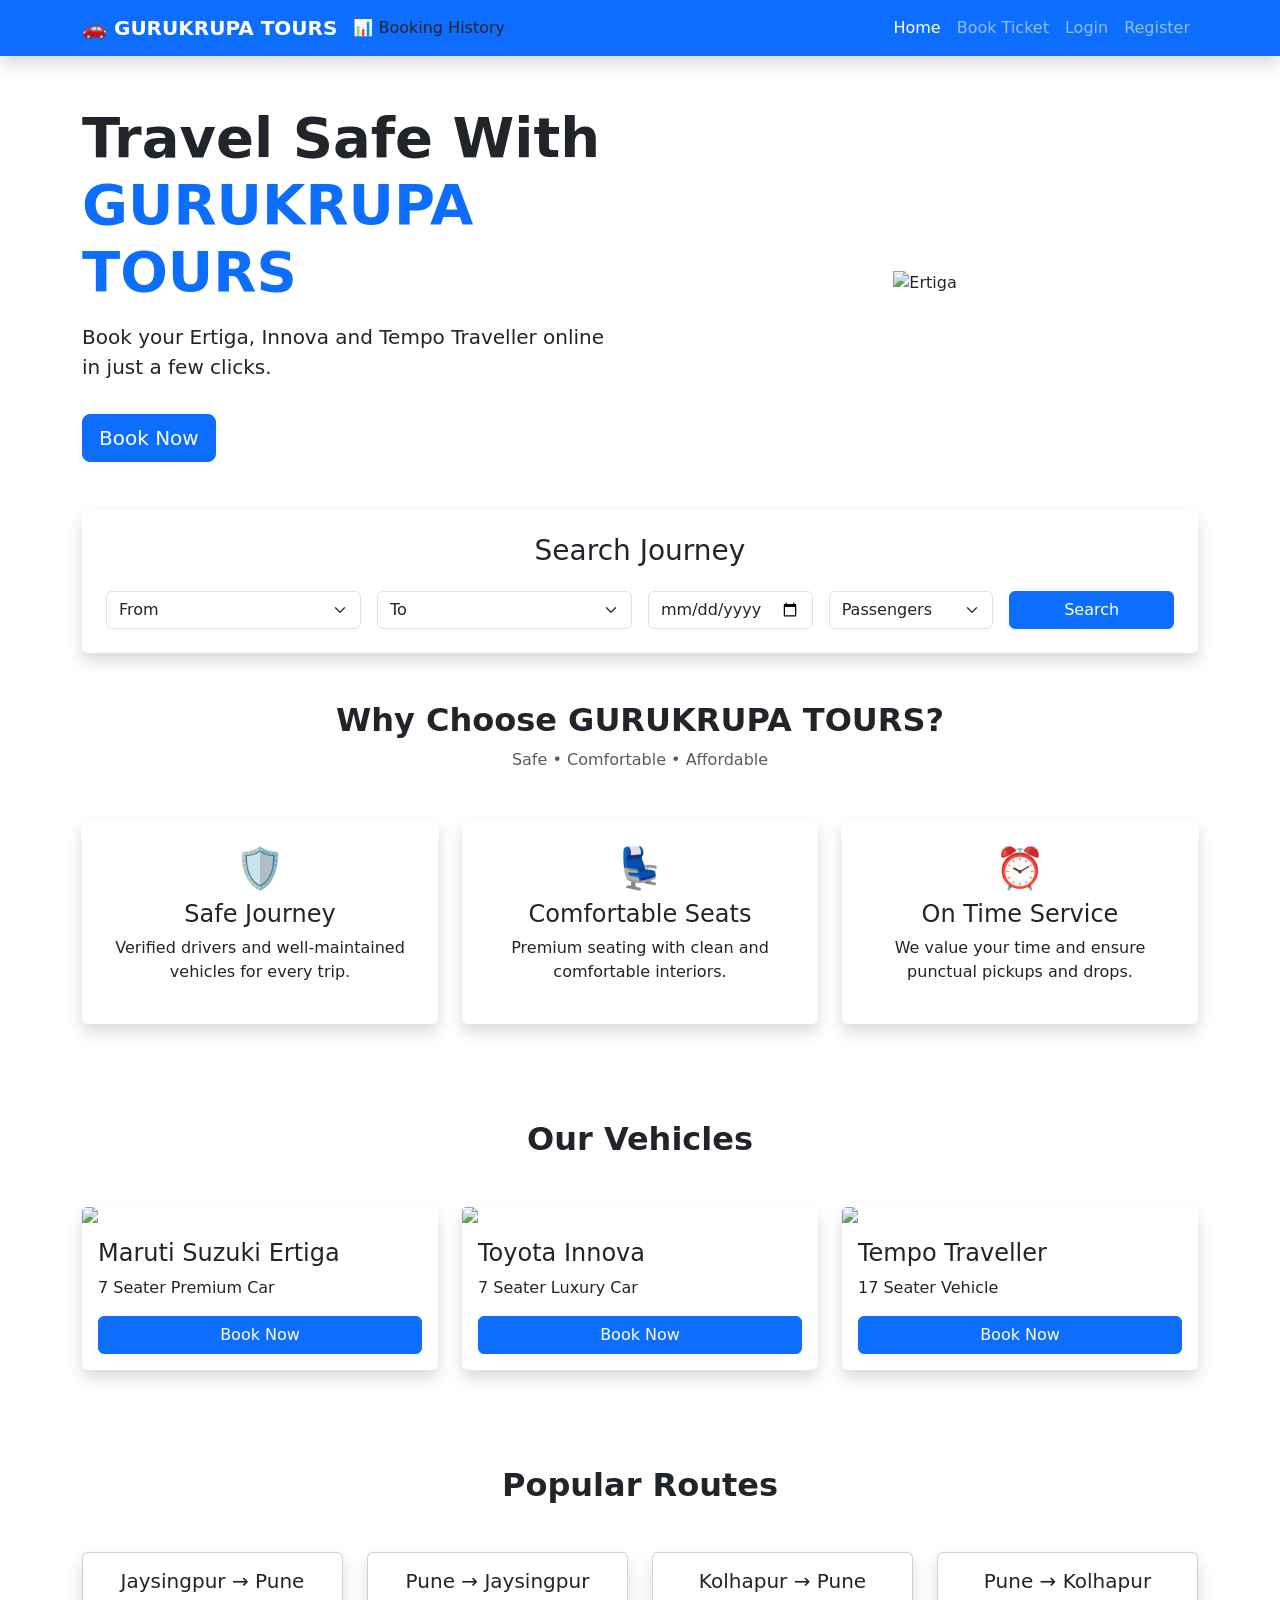
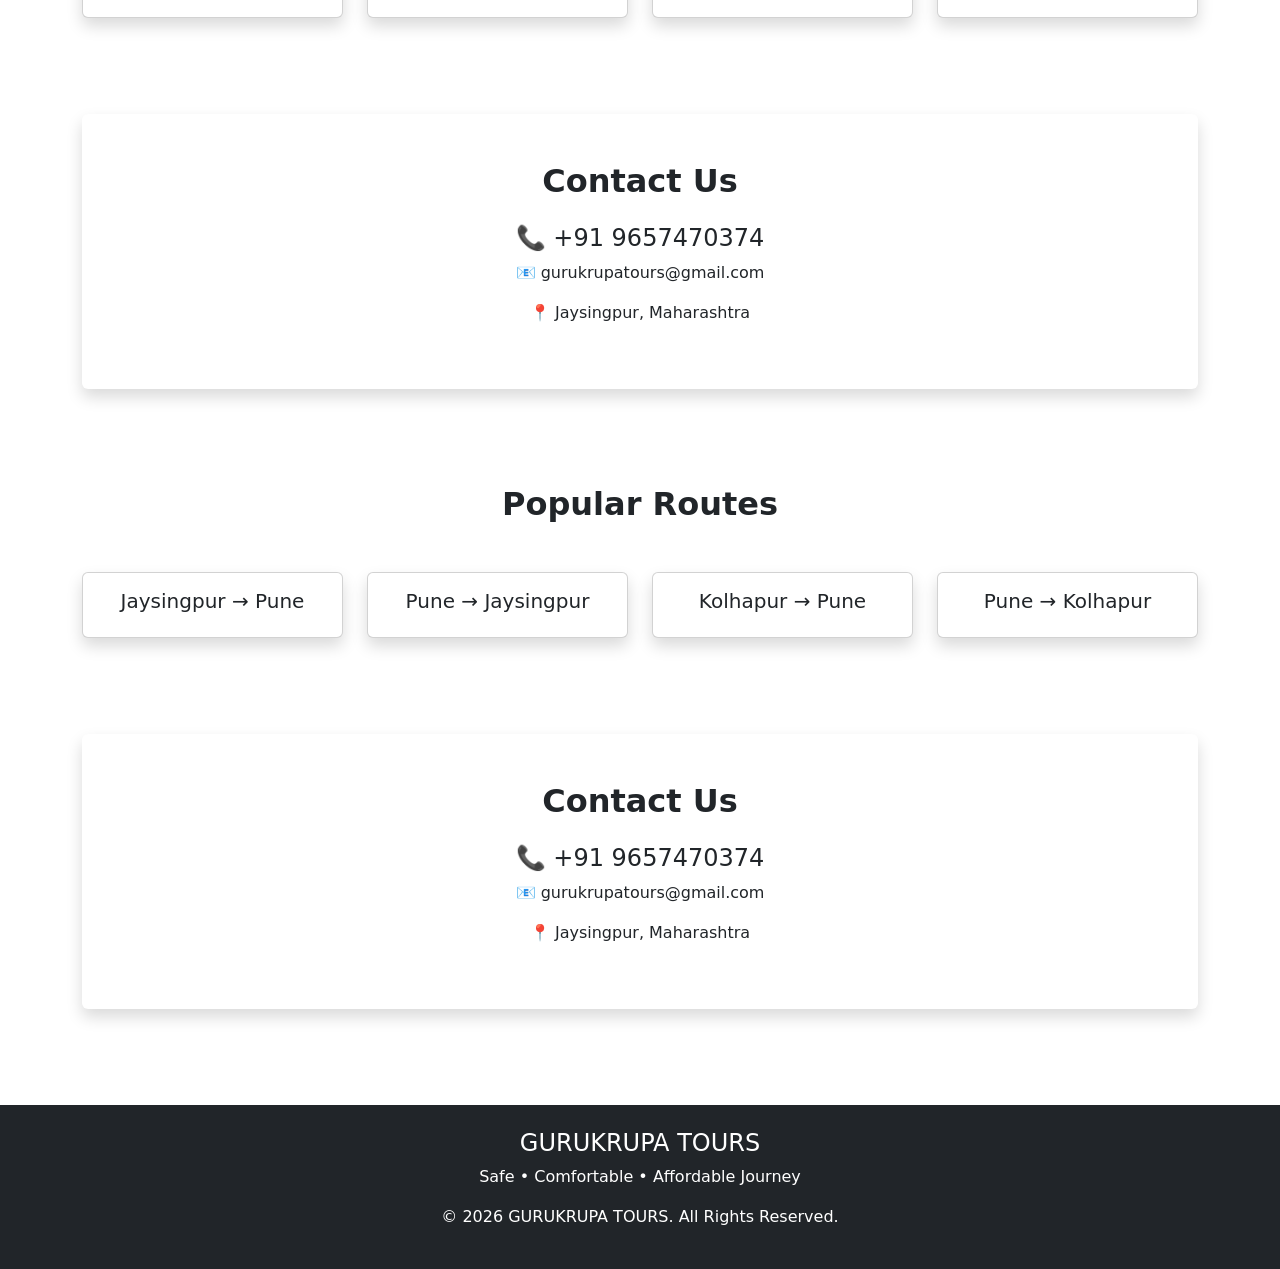
==== index.html @ e3d0269d "Add files via upload" ====
<!DOCTYPE html>
<html lang="en">

<head>
  <meta charset="UTF-8">
  <meta name="viewport" content="width=device-width, initial-scale=1.0">

  <title>GURUKRUPA TOURS</title>

  <link rel="stylesheet"
    href="https://cdn.jsdelivr.net/npm/bootstrap@5.3.3/dist/css/bootstrap.min.css">

  <link rel="stylesheet" href="css/style.css">

  <link rel="stylesheet"
    href="https://cdnjs.cloudflare.com/ajax/libs/font-awesome/6.6.0/css/all.min.css">
</head>
<!-- ======= Navbar ======= -->
<nav class="navbar navbar-expand-lg navbar-dark bg-primary shadow sticky-top">
  <div class="container">
    <a class="navbar-brand fw-bold" href="#">
      🚗 GURUKRUPA TOURS
    </a>
    <a href="history.html" class="nav-link">
📊 Booking History
</a>

    <button class="navbar-toggler" type="button" data-bs-toggle="collapse"
      data-bs-target="#navbarNav">
      <span class="navbar-toggler-icon"></span>
    </button>

    <div class="collapse navbar-collapse" id="navbarNav">

      <ul class="navbar-nav ms-auto">

        <li class="nav-item">
          <a class="nav-link active" href="#">Home</a>
        </li>

        <li class="nav-item">
          <a class="nav-link" href="booking.html">Book Ticket</a>
        </li>

        <li class="nav-item">
          <a class="nav-link" href="login.html">Login</a>
        </li>

        <li class="nav-item">
          <a class="nav-link" href="register.html">Register</a>
        </li>

      </ul>

    </div>
  </div>
</nav>

<!-- ===== Hero Section ===== -->

<section class="container mt-5">

<div class="row align-items-center">

<div class="col-lg-6">

<h1 class="display-4 fw-bold">
Travel Safe With
<span class="text-primary">GURUKRUPA TOURS</span>
</h1>

<p class="lead mt-3">
Book your Ertiga, Innova and Tempo Traveller online in just a few clicks.
</p>

<a href="booking.html" class="btn btn-primary btn-lg mt-3">
Book Now
</a>

</div>

<div class="col-lg-6 text-center">

<img src="images/ertiga-top.png"
class="img-fluid"
alt="Ertiga">

</div>

</div>

</section>

<!-- ===== Search Journey ===== -->

<section class="container mt-5">

<div class="card shadow border-0 p-4">

<h3 class="mb-4 text-center">
Search Journey
</h3>

<div class="row g-3">

<div class="col-md-3">

<select class="form-select">

<option>From</option>

<option>Jaysingpur</option>

<option>Kolhapur</option>

<option>Sangli</option>

</select>

</div>

<div class="col-md-3">

<select class="form-select">

<option>To</option>

<option>Pune</option>

<option>Mumbai</option>

<option>Satara</option>

</select>

</div>

<div class="col-md-2">

<input
type="date"
class="form-control">

</div>

<div class="col-md-2">

<select class="form-select">

<option>Passengers</option>

<option>1</option>

<option>2</option>

<option>3</option>

<option>4</option>

<option>5</option>

<option>6</option>

</select>

</div>

<div class="col-md-2">

<button class="btn btn-primary w-100">
Search
</button>

</div>

</div>

</div>

</section>

<!-- ================= WHY CHOOSE US ================= -->

<section class="container py-5">

    <div class="text-center mb-5">
        <h2 class="fw-bold">Why Choose GURUKRUPA TOURS?</h2>
        <p class="text-muted">Safe • Comfortable • Affordable</p>
    </div>

    <div class="row g-4">

        <div class="col-md-4">
            <div class="card h-100 shadow border-0 text-center p-4">
                <h1>🛡️</h1>
                <h4>Safe Journey</h4>
                <p>Verified drivers and well-maintained vehicles for every trip.</p>
            </div>
        </div>

        <div class="col-md-4">
            <div class="card h-100 shadow border-0 text-center p-4">
                <h1>💺</h1>
                <h4>Comfortable Seats</h4>
                <p>Premium seating with clean and comfortable interiors.</p>
            </div>
        </div>

        <div class="col-md-4">
            <div class="card h-100 shadow border-0 text-center p-4">
                <h1>⏰</h1>
                <h4>On Time Service</h4>
                <p>We value your time and ensure punctual pickups and drops.</p>
            </div>
        </div>

    </div>

</section>

<!-- ================= OUR VEHICLES ================= -->

<section class="container py-5">

    <div class="text-center mb-5">
        <h2 class="fw-bold">Our Vehicles</h2>
    </div>

    <div class="row g-4">

        <div class="col-md-4">

            <div class="card shadow border-0">

                <img src="images/ertiga.jpg" class="card-img-top">

                <div class="card-body">

                    <h4>Maruti Suzuki Ertiga</h4>

                    <p>7 Seater Premium Car</p>

                    <a href="booking.html" class="btn btn-primary w-100">
                        Book Now
                    </a>

                </div>

            </div>

        </div>

        <div class="col-md-4">

            <div class="card shadow border-0">

                <img src="images/innova.jpg" class="card-img-top">

                <div class="card-body">

                    <h4>Toyota Innova</h4>

                    <p>7 Seater Luxury Car</p>

                    <a href="booking.html" class="btn btn-primary w-100">
                        Book Now
                    </a>

                </div>

            </div>

        </div>

        <div class="col-md-4">

            <div class="card shadow border-0">

                <img src="images/traveller.jpg" class="card-img-top">

                <div class="card-body">

                    <h4>Tempo Traveller</h4>

                    <p>17 Seater Vehicle</p>

                    <a href="booking.html" class="btn btn-primary w-100">
                        Book Now
                    </a>

                </div>

            </div>

        </div>

    </div>

</section>
<!-- ================= POPULAR ROUTES ================= -->

<section class="container py-5">

    <div class="text-center mb-5">
        <h2 class="fw-bold">Popular Routes</h2>
    </div>

    <div class="row g-4">

        <div class="col-md-3">
            <div class="card shadow text-center p-3">
                <h5>Jaysingpur → Pune</h5>
            </div>
        </div>

        <div class="col-md-3">
            <div class="card shadow text-center p-3">
                <h5>Pune → Jaysingpur</h5>
            </div>
        </div>

        <div class="col-md-3">
            <div class="card shadow text-center p-3">
                <h5>Kolhapur → Pune</h5>
            </div>
        </div>

        <div class="col-md-3">
            <div class="card shadow text-center p-3">
                <h5>Pune → Kolhapur</h5>
            </div>
        </div>

    </div>

</section>

<!-- ================= CONTACT ================= -->

<section class="container py-5">

    <div class="card shadow border-0 p-5 text-center">

        <h2 class="fw-bold">Contact Us</h2>

        <h4 class="mt-3">📞 +91 9657470374</h4>

        <p>📧 gurukrupatours@gmail.com</p>

        <p>📍 Jaysingpur, Maharashtra</p>

    </div>

</section>

<body>
  <!-- ================= POPULAR ROUTES ================= -->

<section class="container py-5">

    <div class="text-center mb-5">
        <h2 class="fw-bold">Popular Routes</h2>
    </div>

    <div class="row g-4">

        <div class="col-md-3">
            <div class="card shadow text-center p-3">
                <h5>Jaysingpur → Pune</h5>
            </div>
        </div>

        <div class="col-md-3">
            <div class="card shadow text-center p-3">
                <h5>Pune → Jaysingpur</h5>
            </div>
        </div>

        <div class="col-md-3">
            <div class="card shadow text-center p-3">
                <h5>Kolhapur → Pune</h5>
            </div>
        </div>

        <div class="col-md-3">
            <div class="card shadow text-center p-3">
                <h5>Pune → Kolhapur</h5>
            </div>
        </div>

    </div>

</section>

<!-- ================= CONTACT ================= -->

<section class="container py-5">

    <div class="card shadow border-0 p-5 text-center">

        <h2 class="fw-bold">Contact Us</h2>

        <h4 class="mt-3">📞 +91 9657470374</h4>

        <p>📧 gurukrupatours@gmail.com</p>

        <p>📍 Jaysingpur, Maharashtra</p>

    </div>

</section>

<!-- ================= FOOTER ================= -->

<footer class="bg-dark text-white mt-5">

<div class="container py-4 text-center">

<h4>GURUKRUPA TOURS</h4>

<p>Safe • Comfortable • Affordable Journey</p>

<p>© 2026 GURUKRUPA TOURS. All Rights Reserved.</p>

</div>

</footer>

<script src="https://cdn.jsdelivr.net/npm/bootstrap@5.3.3/dist/js/bootstrap.bundle.min.js"></script>

</body>
</html>
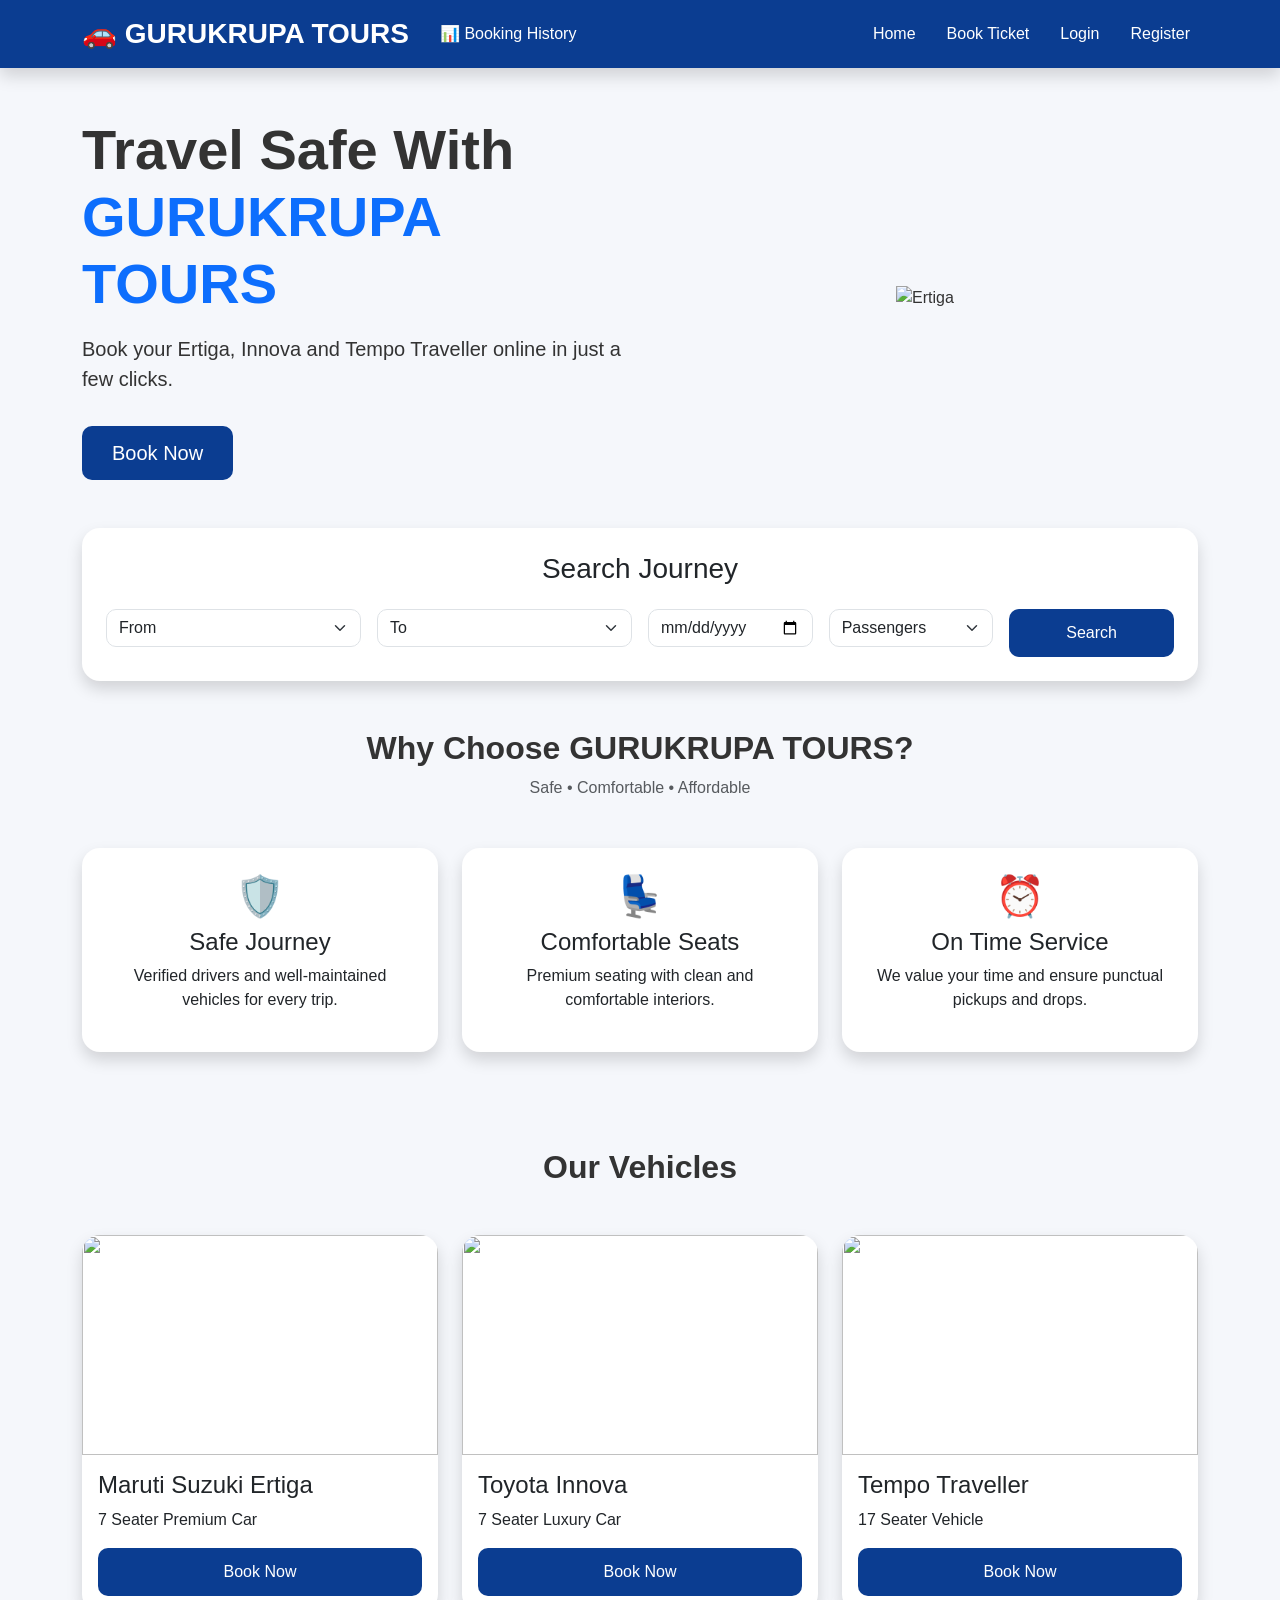
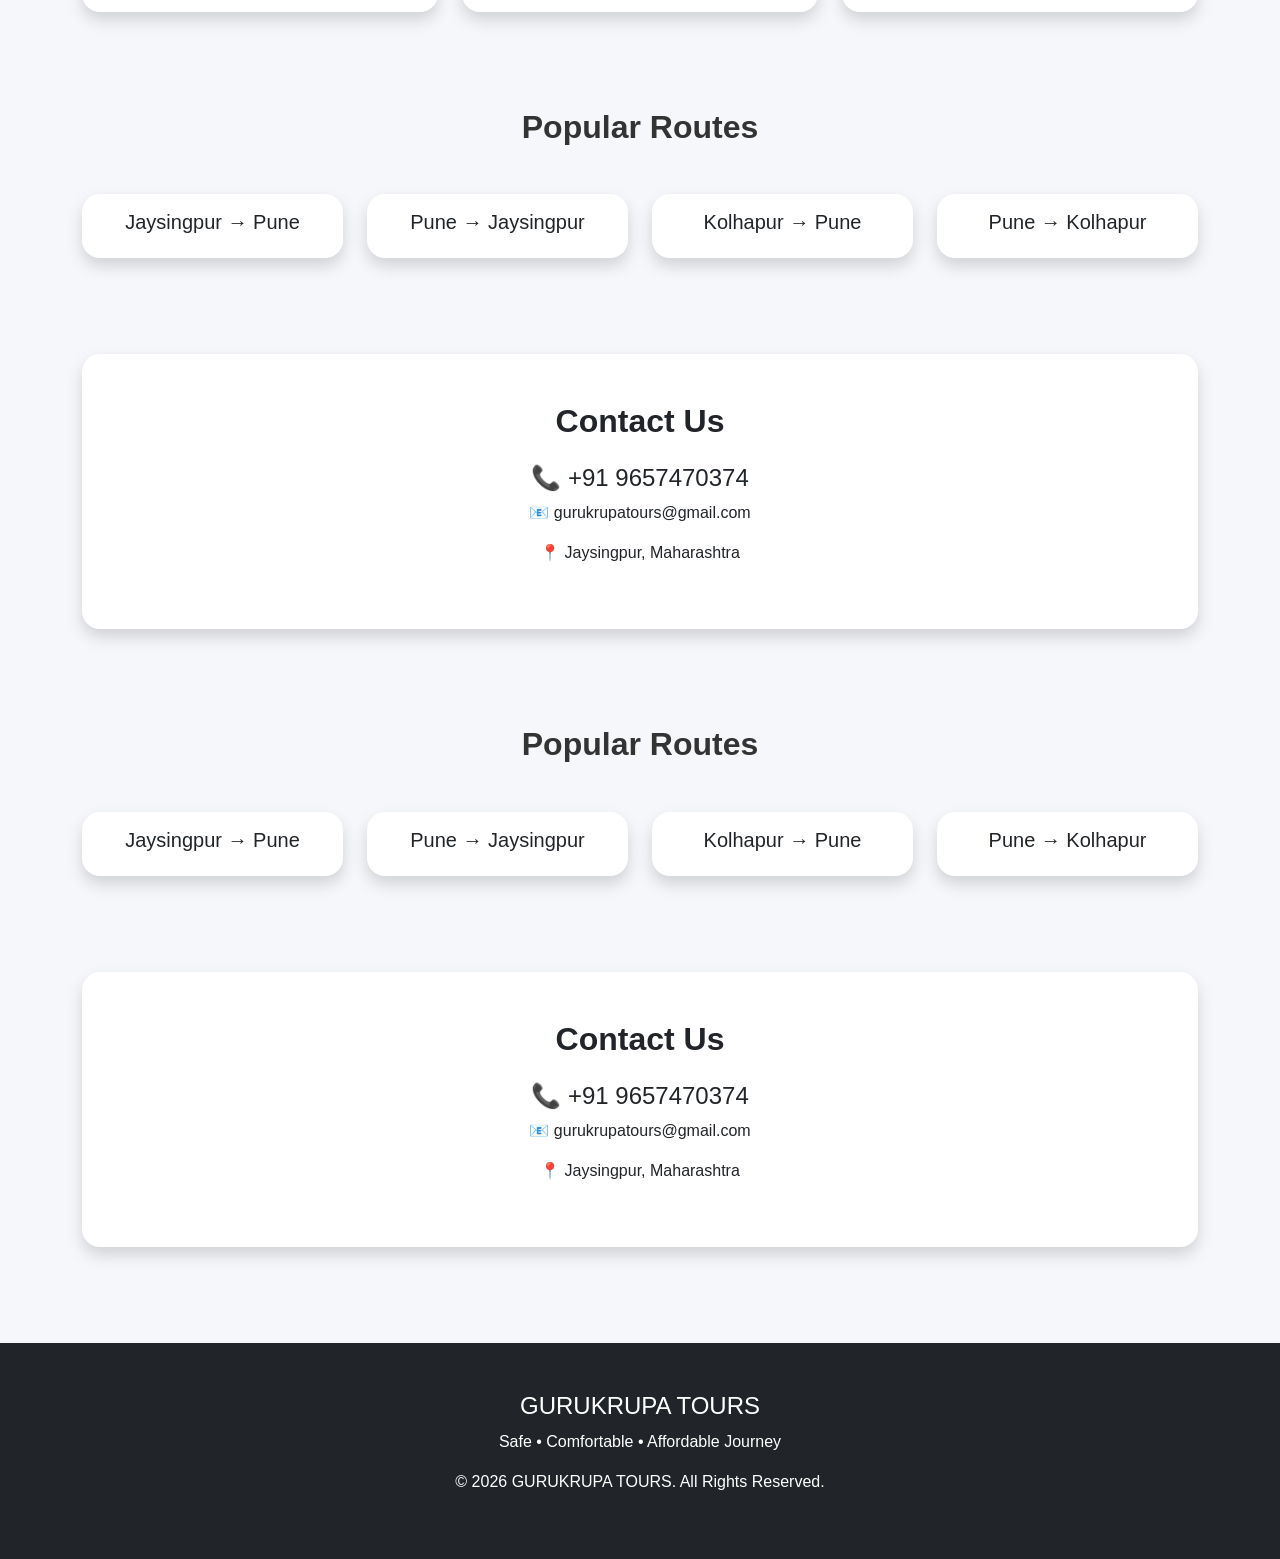
==== commit 187a93e3: "Fix stylesheet link to use relative path" ====
--- a/index.html
+++ b/index.html
@@ -10,7 +10,7 @@
   <link rel="stylesheet"
     href="https://cdn.jsdelivr.net/npm/bootstrap@5.3.3/dist/css/bootstrap.min.css">
 
-  <link rel="stylesheet" href="css/style.css">
+  <link rel="stylesheet" href="style.css">
 
   <link rel="stylesheet"
     href="https://cdnjs.cloudflare.com/ajax/libs/font-awesome/6.6.0/css/all.min.css">
@@ -429,4 +429,4 @@
 <script src="https://cdn.jsdelivr.net/npm/bootstrap@5.3.3/dist/js/bootstrap.bundle.min.js"></script>
 
 </body>
-</html>+</html>
--- a/style.css
+++ b/style.css
@@ -0,0 +1,251 @@
+/* ==========================
+   GURUKRUPA TOURS v2
+========================== */
+
+*{
+    margin:0;
+    padding:0;
+    box-sizing:border-box;
+    font-family:'Poppins',sans-serif;
+}
+
+html{
+    scroll-behavior:smooth;
+}
+
+body{
+    background:#f5f7fb;
+    color:#333;
+}
+
+/* Navbar */
+
+.navbar{
+    background:#0B3D91 !important;
+}
+
+.navbar-brand{
+    font-size:28px;
+    font-weight:bold;
+}
+
+.nav-link{
+    color:#fff !important;
+    margin-left:15px;
+    font-weight:500;
+}
+
+.nav-link:hover{
+    color:#FFD54F !important;
+}
+
+/* Hero */
+
+.hero{
+    padding:80px 0;
+}
+
+.hero h1{
+    font-size:52px;
+    font-weight:700;
+}
+
+.hero p{
+    font-size:18px;
+    color:#666;
+}
+
+/* Buttons */
+
+.btn-primary{
+    background:#0B3D91;
+    border:none;
+    border-radius:10px;
+    padding:12px 30px;
+    transition:.3s;
+}
+
+.btn-primary:hover{
+    background:#082d6b;
+    transform:translateY(-3px);
+}
+
+/* Cards */
+
+.card{
+    border:none;
+    border-radius:18px;
+    overflow:hidden;
+    transition:.3s;
+}
+
+.card:hover{
+    transform:translateY(-8px);
+    box-shadow:0 15px 30px rgba(0,0,0,.15);
+}
+
+.card img{
+    height:220px;
+    object-fit:cover;
+}
+/* ==========================
+   SEARCH CARD
+========================== */
+
+.booking-card{
+    background:#fff;
+    padding:25px;
+    border-radius:18px;
+    box-shadow:0 10px 25px rgba(0,0,0,.08);
+}
+
+.booking-card input,
+.booking-card select{
+    height:50px;
+    border-radius:10px;
+}
+
+/* ==========================
+   SEAT LAYOUT
+========================== */
+
+.seat-layout{
+    display:grid;
+    grid-template-columns:repeat(2,70px) 40px repeat(2,70px);
+    justify-content:center;
+    gap:15px;
+    margin:30px auto;
+}
+
+.seat{
+    width:70px;
+    height:70px;
+    border:none;
+    border-radius:12px;
+    background:#28a745;
+    color:#fff;
+    font-size:20px;
+    font-weight:bold;
+    cursor:pointer;
+    transition:.3s;
+}
+
+.seat:hover{
+    transform:scale(1.08);
+}
+
+.seat.selected{
+    background:#0d6efd;
+}
+
+.seat.booked{
+    background:#dc3545;
+    cursor:not-allowed;
+}
+.legend{
+    display:flex;
+    justify-content:center;
+    gap:20px;
+    margin:20px 0;
+    font-weight:bold;
+}
+
+.legend span{
+    display:flex;
+    align-items:center;
+    gap:8px;
+}
+
+.box{
+    width:18px;
+    height:18px;
+    border-radius:4px;
+}
+
+.available{
+    background:#28a745;
+}
+
+.selected{
+    background:#0d6efd;
+}
+
+.bookedBox{
+    background:#dc3545;
+}
+
+/* ==========================
+   FORM
+========================== */
+
+input,
+select{
+    border-radius:10px !important;
+}
+
+label{
+    font-weight:600;
+    margin-top:10px;
+}
+
+/* ==========================
+   FOOTER
+========================== */
+
+footer{
+    background:#0B3D91;
+    color:white;
+    text-align:center;
+    padding:25px;
+    margin-top:60px;
+}
+
+footer h4{
+    margin-bottom:10px;
+}
+
+/* ==========================
+   MOBILE
+========================== */
+
+@media(max-width:768px){
+
+.hero h1{
+    font-size:34px;
+}
+
+.hero p{
+    font-size:16px;
+}
+
+.card img{
+    height:180px;
+}
+
+.seat-layout{
+    grid-template-columns:repeat(2,55px) 25px repeat(2,55px);
+    gap:10px;
+}
+
+.seat{
+    width:55px;
+    height:55px;
+    font-size:16px;
+}
+
+.btn{
+    width:100%;
+}
+
+}
+
+.seat.booked{
+    background:#dc3545;
+    color:#fff;
+    cursor:not-allowed;
+    opacity:.8;
+}
+
+.seat:disabled{
+    pointer-events:none;
+}
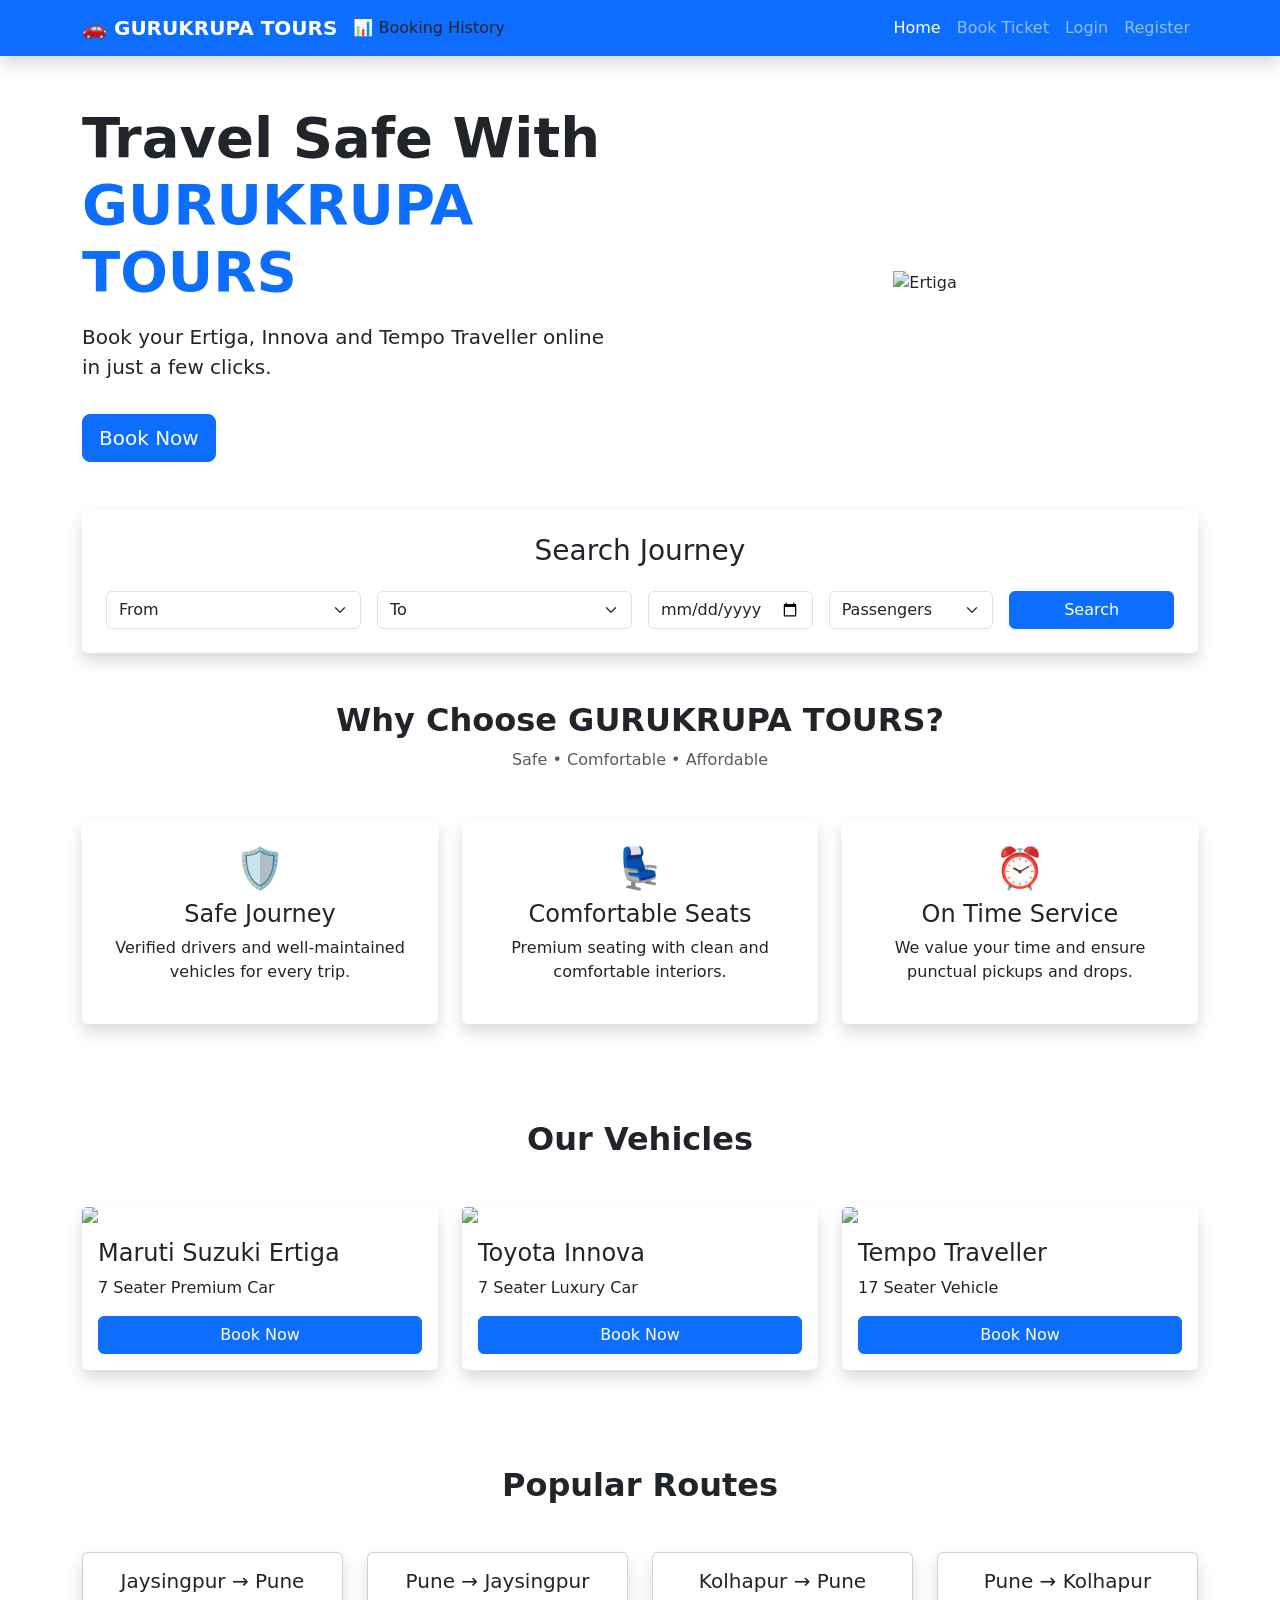
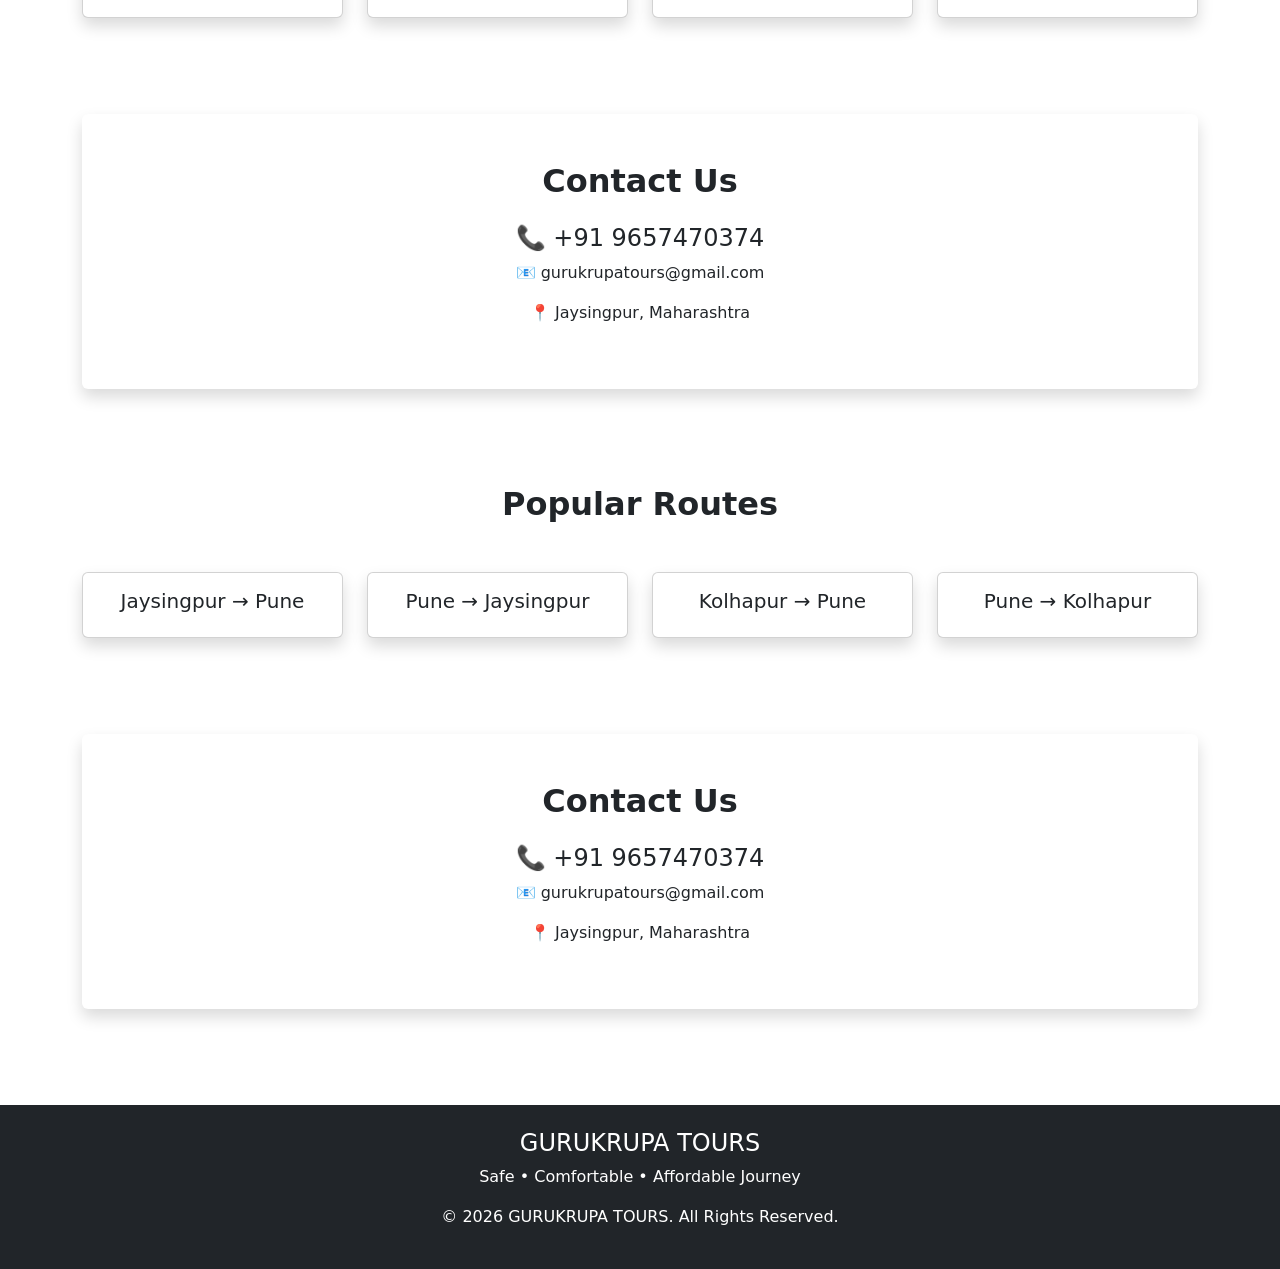
==== commit 99e952fd: "Update stylesheet link to use css/style.css" ====
--- a/index.html
+++ b/index.html
@@ -10,7 +10,7 @@
   <link rel="stylesheet"
     href="https://cdn.jsdelivr.net/npm/bootstrap@5.3.3/dist/css/bootstrap.min.css">
 
-  <link rel="stylesheet" href="style.css">
+  <link rel="stylesheet" href="css/style.css">
 
   <link rel="stylesheet"
     href="https://cdnjs.cloudflare.com/ajax/libs/font-awesome/6.6.0/css/all.min.css">
